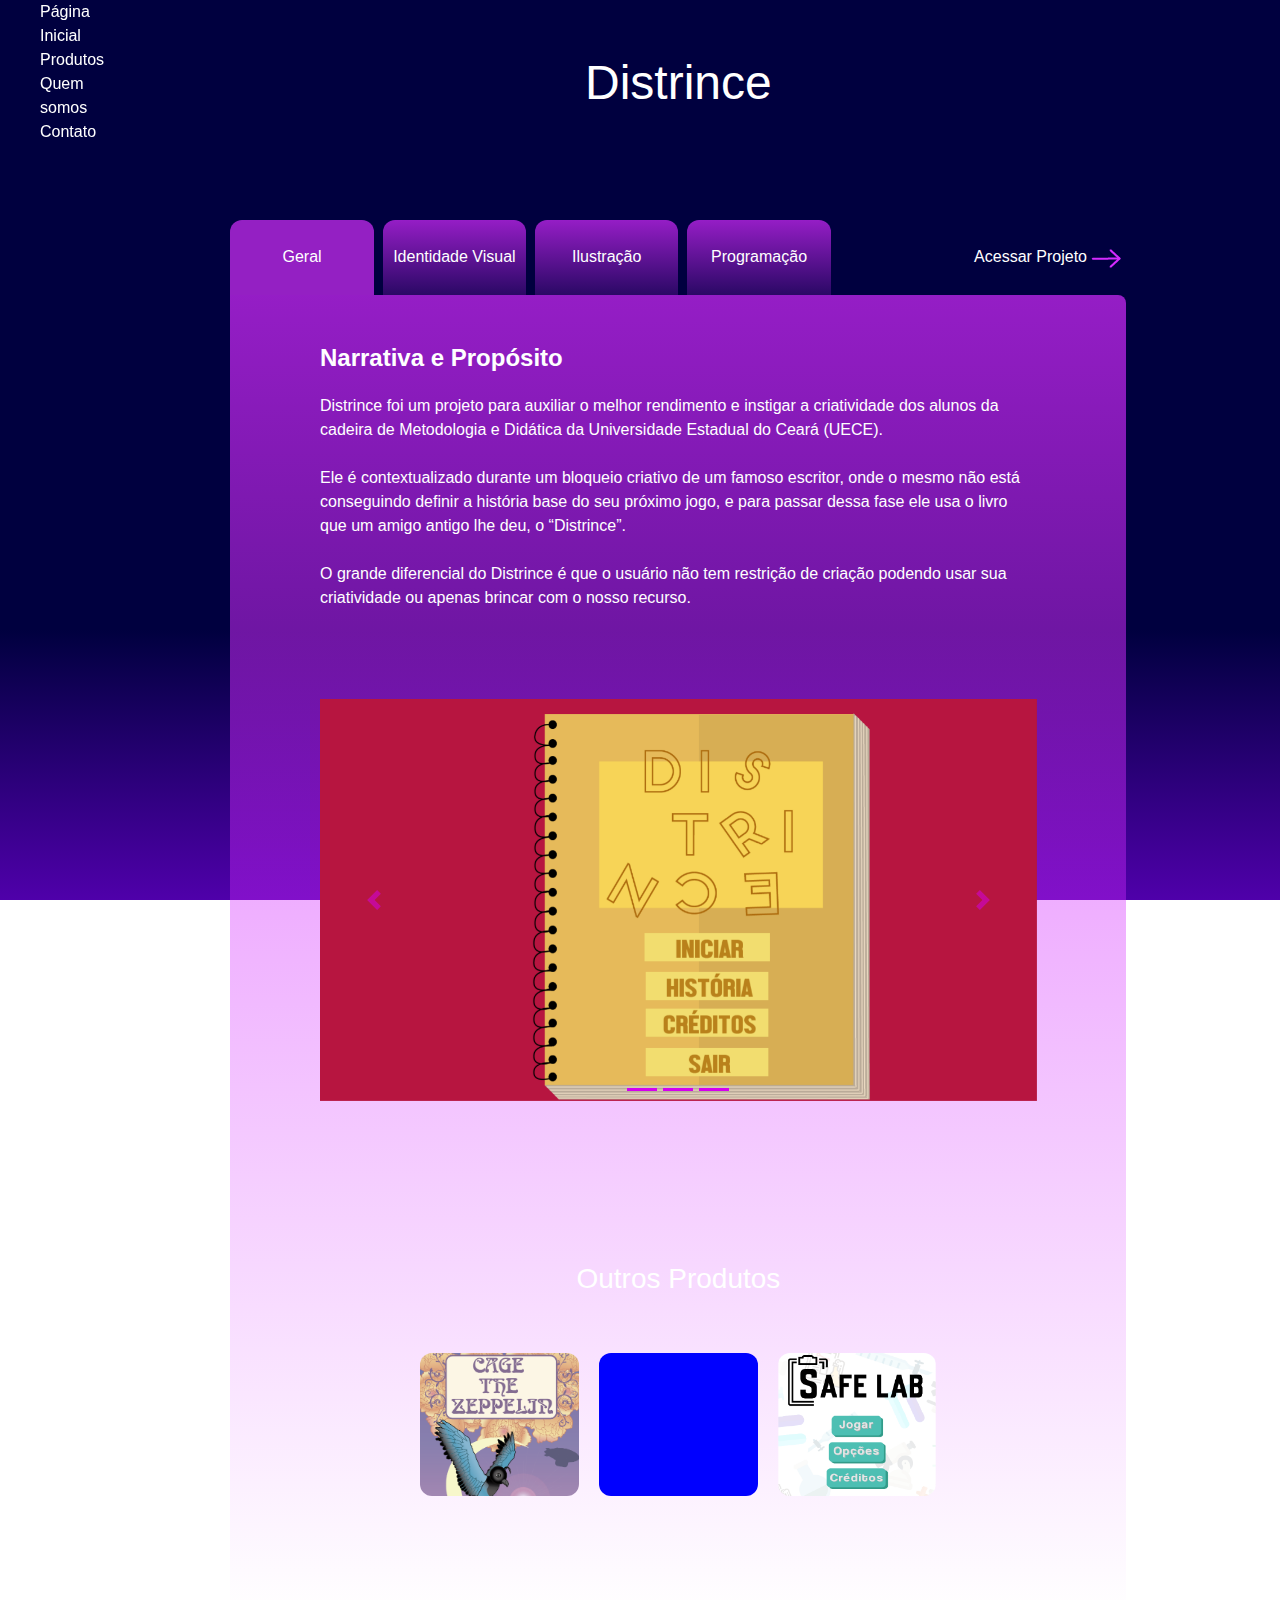
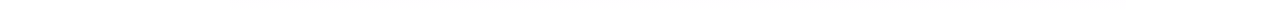
==== produtos/cagethezeppelin.html @ 0b52a955 "Atualizando Produtos" ====
<!DOCTYPE html>
<html>
<head>
	<meta name="viewport" content="width=device-width,initial-scale=1,maximum-scale=1,user-scalable=no">
	<meta http-equiv="X-UA-Compatible" content="IE=edge,chrome=1">
	<meta name="HandheldFriendly" content="true">
	<title>Bonsai Plus</title>

	<!-- CSS -->
	<link rel="stylesheet" type="text/css" href="../css/bootstrap.min.css">
	<link rel="stylesheet" type="text/css" href="../css/main.css">
	<link rel="stylesheet" type="text/css" href="../css/item.css">

	<script src="../js/jquery-3.4.1.min.js"></script>
	<script src="../js/bootstrap.min.js"></script>
</head>
<body>
	<main>

		<div class="menu">

			<a href="../index.html#inicio">Página Inicial</a>
			<a href="../index.html#produtos">Produtos</a>
			<a href="../index.html#sobre">Quem somos</a>
			<a href="../index.html#contato">Contato</a>

		</div>

		<!-- <span class="text-fixed">Bonsai+</span> -->

		<!-- SESSÃO TEXTOS -->
		<section id="text-section">

			
			<div class="item-titulo">
				<h1>Distrince</h1>
			</div>

			<div class="info">
				<div class="info-menu">
					<ul class="item-menu">
						<li class="option"><span>Geral</span></li>
						<li class="option"><span>Identidade Visual</span></li>
						<li class="option"><span>Ilustração</span></li>
						<li class="option"><span>Programação</span></li>
						<a href="#">Acessar Projeto <span class="icon-seta"><img src="../img/seta.png"></span></a>
					</ul>					
				</div>

				<div class="info-conteudo">
					<div class="conteudo-header">Narrativa e Propósito</div>
					<div class="conteudo-body">Distrince foi um projeto para auxiliar o melhor rendimento e instigar a criatividade dos alunos da cadeira de Metodologia e Didática da Universidade Estadual do Ceará (UECE).<br><br>

						Ele é contextualizado durante um bloqueio criativo de um famoso escritor, onde o mesmo não está conseguindo definir a história base do seu próximo jogo, e para passar dessa fase ele usa o livro que um amigo antigo lhe deu, o “Distrince”.<br><br>

						O grande diferencial do Distrince é que o usuário não tem restrição de criação podendo usar sua criatividade ou apenas brincar com o nosso recurso.
					</div>



					<div id="carouselImagens" class="carousel slide" data-ride="carousel">
						<ol class="carousel-indicators">
							<li data-target="#carouselImagens" data-slide-to="0" class="active"></li>
							<li data-target="#carouselImagens" data-slide-to="1"></li>
							<li data-target="#carouselImagens" data-slide-to="2"></li>
						</ol>
						<div class="carousel-inner">
							<div class="carousel-item active">
								<img class="d-block w-100" src="../img/distrince/geral-1.png" alt="Primeiro Slide">
							</div>
							<div class="carousel-item">
								<img class="d-block w-100" src="../img/distrince/geral-2.png" alt="Segundo Slide">
							</div>
							<div class="carousel-item">
								<img class="d-block w-100" src="../img/distrince/geral-3.png" alt="Terceiro Slide">
							</div>
						</div>
						<a class="carousel-control-prev" href="#carouselImagens" role="button" data-slide="prev">
							<span class="carousel-control-prev-icon" aria-hidden="true"></span>
							<span class="sr-only">Anterior</span>
						</a>
						<a class="carousel-control-next" href="#carouselImagens" role="button" data-slide="next">
							<span class="carousel-control-next-icon" aria-hidden="true"></span>
							<span class="sr-only">Próximo</span>
						</a>
					</div>
					<div id="outros">
						<div class="outros-header">
							<h3>Outros Produtos</h3>
						</div>

						<div class="outros-content">
							<a href="../produtos/cagethezeppelin.html" id="ctz">
								<div class="produto-box">
									<div class="produto-info">
										<h3>Cage The Zeppelin</h3>
										<p>#jogo</p>
									</div>
								</div>
							</a>
							<a href="../produtos/proteasy.html" id="prot">
								<div class="produto-box">
									<div class="produto-info">
										<h3>Proteasy</h3>
										<p>#odonto</p>
									</div>
								</div>
							</a>
							<a href="../produtos/safelab.html" id="safe">
								<div class="produto-box">
									<div class="produto-info">
										<h3>SafeLab</h3>
										<p>#jogo #educação</p>
									</div>
								</div>
							</a>							
						</div>
						
					</div>
				</div>

				<div class="info-conteudo">
					<div class="conteudo-header">Paleta de Cor e Affordance</div>
					<div class="conteudo-body">A paleta de cores do nosso recurso trás tons terrosos, como o amarelo e o marrom, junto com o branco para dar a ideia de livro ou caderno, algo mais analógico, em contra ponto com o uso da cor no background, o qual é um vermelho forte para trazer a atenção do usuário ao nosso jogo.<br><br>

						A disposição de elementos se dá com o que é mais utilizado no meio, e outros não tão utilizados, mas necessários, nos cantos da tela, como é o botão de ajuda e o de configuração.<br><br>

						O jogo brinca com os affordance de usar lápis, escrever no caderno, olhar o conteúdo no caderno, para combinar com o estilo da narrativa e também o estilo do propósito do jogo.
					</div>

					<div id="carouselImagens2" class="carousel slide" data-ride="carousel">
						<ol class="carousel-indicators">
							<li data-target="#carouselImagens2" data-slide-to="0" class="active"></li>
							<li data-target="#carouselImagens2" data-slide-to="1"></li>
						</ol>
						<div class="carousel-inner">
							<div class="carousel-item active">
								<img class="d-block w-100" src="../img/distrince/idv-1.png" alt="Primeiro Slide">
							</div>
							<div class="carousel-item">
								<img class="d-block w-100" src="../img/distrince/idv-2.png" alt="Segundo Slide">
							</div>
						</div>
						<a class="carousel-control-prev" href="#carouselImagens2" role="button" data-slide="prev">
							<span class="carousel-control-prev-icon" aria-hidden="true"></span>
							<span class="sr-only">Anterior</span>
						</a>
						<a class="carousel-control-next" href="#carouselImagens2" role="button" data-slide="next">
							<span class="carousel-control-next-icon" aria-hidden="true"></span>
							<span class="sr-only">Próximo</span>
						</a>
					</div>
					<div id="outros">
						<div class="outros-header">
							<h3>Outros Produtos</h3>
						</div>

						<div class="outros-content">
							<a href="../produtos/cagethezeppelin.html" id="ctz">
								<div class="produto-box">
									<div class="produto-info">
										<h3>Cage The Zeppelin</h3>
										<p>#jogo</p>
									</div>
								</div>
							</a>
							<a href="../produtos/proteasy.html" id="prot">
								<div class="produto-box">
									<div class="produto-info">
										<h3>Proteasy</h3>
										<p>#odonto</p>
									</div>
								</div>
							</a>
							<a href="../produtos/safelab.html" id="safe">
								<div class="produto-box">
									<div class="produto-info">
										<h3>SafeLab</h3>
										<p>#jogo #educação</p>
									</div>
								</div>
							</a>							
						</div>
						
					</div>
				</div>

				<div class="info-conteudo">
					<div class="conteudo-header">Caderno como um "Personagem"</div>
					<div class="conteudo-body">Depois de muito pensar, decidimos que o grande personagem deste recurso seria a própia ilustração do caderno do distrince e nele seria feito a maior parte do jogo. Essa decisão foi feita pensando em trazer o máximo de imersão ao usuário a temática que nos propômos.<br><br>

						Além do caderno, existe os lápis de cor que mudam a cor do texto do caderno, fazendo a alusão a escrita em papel.
					</div>

					<div id="carouselImagens3" class="carousel slide" data-ride="carousel">
						<ol class="carousel-indicators">
							<li data-target="#carouselImagens3" data-slide-to="0" class="active"></li>
						</ol>
						<div class="carousel-inner">
							<div class="carousel-item active">
								<img class="d-block w-100" src="../img/distrince/ilust-1.png" alt="Primeiro Slide">
							</div>
						</div>
						<a class="carousel-control-prev" href="#carouselImagens3" role="button" data-slide="prev">
							<span class="carousel-control-prev-icon" aria-hidden="true"></span>
							<span class="sr-only">Anterior</span>
						</a>
						<a class="carousel-control-next" href="#carouselImagens3" role="button" data-slide="next">
							<span class="carousel-control-next-icon" aria-hidden="true"></span>
							<span class="sr-only">Próximo</span>
						</a>
					</div>
					<div id="outros">
						<div class="outros-header">
							<h3>Outros Produtos</h3>
						</div>

						<div class="outros-content">
							<a href="../produtos/cagethezeppelin.html" id="ctz">
								<div class="produto-box">
									<div class="produto-info">
										<h3>Cage The Zeppelin</h3>
										<p>#jogo</p>
									</div>
								</div>
							</a>
							<a href="../produtos/proteasy.html" id="prot">
								<div class="produto-box">
									<div class="produto-info">
										<h3>Proteasy</h3>
										<p>#odonto</p>
									</div>
								</div>
							</a>
							<a href="../produtos/safelab.html" id="safe">
								<div class="produto-box">
									<div class="produto-info">
										<h3>SafeLab</h3>
										<p>#jogo #educação</p>
									</div>
								</div>
							</a>							
						</div>
						
					</div>
				</div>

				<div class="info-conteudo">
					<div class="conteudo-header">Tecnologia Implementada</div>
					<div class="conteudo-body">Usamos a tecnologia do Godot para implementar tanto a parte do Front End como a do Back End, usando junto com HTML5 para postar na web. A lógica se baseia em pegar o input do usuário e salvar partes das letras deste input e retomar como resultado para o usuário selecionar as novas palavras produzidas com o intúito de formar uma frase.<br><br>

						Como prezamos a criatividade e a liberdade neste produto, algumas palavras pode ou não fazer sentido, indo da parte do usuário decidir isso.<br><br>

						Ao final do jogo, o recurso pode salvar uma screenshot da frase final para o usuário guarda o que ela produziu.
					</div>

					<div id="carouselImagens4" class="carousel slide" data-ride="carousel">
						<ol class="carousel-indicators">
							<li data-target="#carouselImagens4" data-slide-to="0" class="active"></li>
							<li data-target="#carouselImagens4" data-slide-to="1"></li>
							<li data-target="#carouselImagens4" data-slide-to="2"></li>
							<li data-target="#carouselImagens4" data-slide-to="3"></li>
						</ol>
						<div class="carousel-inner">
							<div class="carousel-item active">
								<img class="d-block w-100" src="../img/distrince/tec-1.png" alt="Primeiro Slide">
							</div>
							<div class="carousel-item">
								<img class="d-block w-100" src="../img/distrince/tec-2.png" alt="Segundo Slide">
							</div>
							<div class="carousel-item">
								<img class="d-block w-100" src="../img/distrince/tec-3.png" alt="Terceiro Slide">
							</div>
							<div class="carousel-item">
								<img class="d-block w-100" src="../img/distrince/tec-4.png" alt="Terceiro Slide">
							</div>
						</div>
						<a class="carousel-control-prev" href="#carouselImagens4" role="button" data-slide="prev">
							<span class="carousel-control-prev-icon" aria-hidden="true"></span>
							<span class="sr-only">Anterior</span>
						</a>
						<a class="carousel-control-next" href="#carouselImagens4" role="button" data-slide="next">
							<span class="carousel-control-next-icon" aria-hidden="true"></span>
							<span class="sr-only">Próximo</span>
						</a>
					</div>
					<div id="outros">
						<div class="outros-header">
							<h3>Outros Produtos</h3>
						</div>

						<div class="outros-content">
							<a href="../produtos/cagethezeppelin.html" id="ctz">
								<div class="produto-box">
									<div class="produto-info">
										<h3>Cage The Zeppelin</h3>
										<p>#jogo</p>
									</div>
								</div>
							</a>
							<a href="../produtos/proteasy.html" id="prot">
								<div class="produto-box">
									<div class="produto-info">
										<h3>Proteasy</h3>
										<p>#odonto</p>
									</div>
								</div>
							</a>
							<a href="../produtos/safelab.html" id="safe">
								<div class="produto-box">
									<div class="produto-info">
										<h3>SafeLab</h3>
										<p>#jogo #educação</p>
									</div>
								</div>
							</a>							
						</div>
						
					</div>
				</div>

				

			</section>

		</main>

		<!-- JAVASCRIPT -->
		<script src="../js/main.js"></script>
		<script src="../js/item.js"></script>

	</body>
	</html>
---- css/main.css ----
html,body{
  margin:0;
  height:100%;
}

body{
  background-image: linear-gradient(#00003F 70%, #4F00AA);
  background-attachment: fixed;
  font-family: 'Roboto', sans-serif;
}

section {
  position: relative;
  top: 0;
  left: 0;
  width: auto;
  height: 100vh;
}

.menu {
  position: fixed; 
  height: 100%; 
  width: 10%; 
  z-index: 1;
  top: 0; 
  left: 0;
  padding-bottom: 10px; 
}

.menu a {
	padding-left:40px; 
  color: #ffffff;
  font-size: 1rem;
  text-decoration: none;
  display: block;
}

.i{
	width: 500px;
	height: 800px; 
	margin-top: 50px;
	margin-bottom: 50px; 
}
---- css/item.css ----
section {
	position: relative;
	color: white;
	top: 0;
	left: 0;
}

section * {
	margin: 0;
}

/*.text-fixed {
	position: fixed;
	right: 10px;
	top: 10px;
	font-size: 1.3rem;
	color: rgba(255, 255, 255, 0.7);
}*/

.item-titulo {
	position: relative;
	top: 6%;
	left: 18%;
	width: 70%;
	text-align: center;
}

.item-titulo h1 {
	font-size: 3rem;
	margin: 0;
}

.item-imagemInicial {
	position: relative;
	top: 8%;
	left: 50%;
	transform: translate(-46%, 0%);
	width: 70%;
}

.item-imagemInicial img {
	border-radius: 12px;
	width: 100%;
}


.info {
	position: relative;
	top: 18%;
	left: 18%;
	width: 70%;
	height: 70%;
}

.info-menu {
	position: absolute;
	width: 100%;
	height: 12%;
}

.item-menu {
	display: flex;
	width: 100%;
	height: 100%;
	flex-direction: row;
	justify-content: left;
	list-style-type: none;
	padding: 0;
}

.item-menu a {
	position: absolute;
	top: 50%;
	right: -3%;
	transform: translate(0, -50%);
	width: 20%;
	font-size: 1rem;
	transition: 0.5s;
	color: white;
}

@keyframes animSeta {
  0%   {right: -3%; top:50%;}
  100% {right: -5%; top:50%;}
}

.item-menu a:hover {
	text-decoration: none;
	color: white;
	animation: animSeta ease-in 0.4s infinite alternate;
}

.item-menu .option {
	position: relative;
	margin-right: 1%;
	width: 16%;
	height: 100%;	
	cursor: pointer;
	font-size: 1rem;
	transition: 0.5s;
	background-image: linear-gradient(rgba(212, 42, 255,0.7), rgba(212, 42, 255,0.2));
	border-top-left-radius: 12px;
	border-top-right-radius: 12px;

}

.item-menu .option span {
	position: absolute;
	top: 50%;
	left: 50%;
	transform: translate(-50%, -50%);
	margin:  0;
	white-space: nowrap;
}


.item-menu .option:hover {
}

.ativo {
	background-image: linear-gradient(#9420c3, #9420c3) !important;
}

.info-conteudo {
	display: none;
	position: absolute;
	top: 12%;
	left: 0%;
	width: 100%;
	height: auto;
	text-align: left;
	background-image: linear-gradient(rgba(212, 42, 255,0.7), rgba(212, 42, 255,0));
	border-radius: 8px;
	border-top-left-radius: 0;
	padding-bottom: 10%;
	margin-bottom: 10%;
}

.conteudo-header {
	margin: auto;
	margin-top: 5%;
	margin-bottom: 2%;
	font-size: 1.5rem;
	font-weight: bold;
	width: 80%;
}

.conteudo-body {
	position: relative;
	margin: auto;
	width: 80%;
}

.carousel {
	position: relative;
	margin: auto;
	margin-top: 10%;
	width: 80%;
}

.carousel-indicators li{
	background-color: #D400EE !important;
}

.carousel-item img {
	width: 10%;
}

.carousel-control-prev-icon {
	background-image: url("data:image/svg+xml;charset=utf8,%3Csvg xmlns='http://www.w3.org/2000/svg' fill='%23D400EE' viewBox='0 0 8 8'%3E%3Cpath d='M5.25 0l-4 4 4 4 1.5-1.5-2.5-2.5 2.5-2.5-1.5-1.5z'/%3E%3C/svg%3E") !important;
}

.carousel-control-next-icon {
	background-image: url("data:image/svg+xml;charset=utf8,%3Csvg xmlns='http://www.w3.org/2000/svg' fill='%23D400EE' viewBox='0 0 8 8'%3E%3Cpath d='M2.75 0l-1.5 1.5 2.5 2.5-2.5 2.5 1.5 1.5 4-4-4-4z'/%3E%3C/svg%3E") !important;
}


#outros {
	margin: auto;
	margin-top: 18%;
	width: 80%;
}

.outros-header {
	text-align: center;
}

.outros-content {
	position: relative;
	display: flex;
	flex-direction: row;
	padding: 4%;
	width: 80%;
	height: 200px;
	margin: auto;
	margin-top: 4%;
}

.outros-content a {
	width: 100%;
	height: 100%;
	margin-left: 4%;
	border-radius: 12px;
	background-repeat: no-repeat;
	background-size: cover;
	background-position: center;
}

.outros-content a:first-child {
	margin-left: 0;
}

#ctz {
	background-image: url("../img/thumbs/ctz.png");
}

#dis {
	background-image: url("../img/thumbs/distrince.png");
}

#prot {
	background-color: blue;
}

#safe {
	background-image: url("../img/thumbs/safelab.png");
}

.produto-box {
	position: relative;
	width: 100%;
	height: 100%;
	background-image: linear-gradient(rgba(212, 42, 255, 0.4), rgba(212, 42, 255, 0.8));
	border-radius: 12px;
	opacity: 0;
	transition: 0.5s;
}

.produto-box:hover {
	opacity: 1;
}

.produto-info {
	position: absolute;
	bottom: 0;
	left: 0;
	padding: 12px;
	color: white;
}

.produto-info h3 {
	font-size: 1.3rem;
	margin: 0;
}

.produto-info p {
	margin: 0;
}
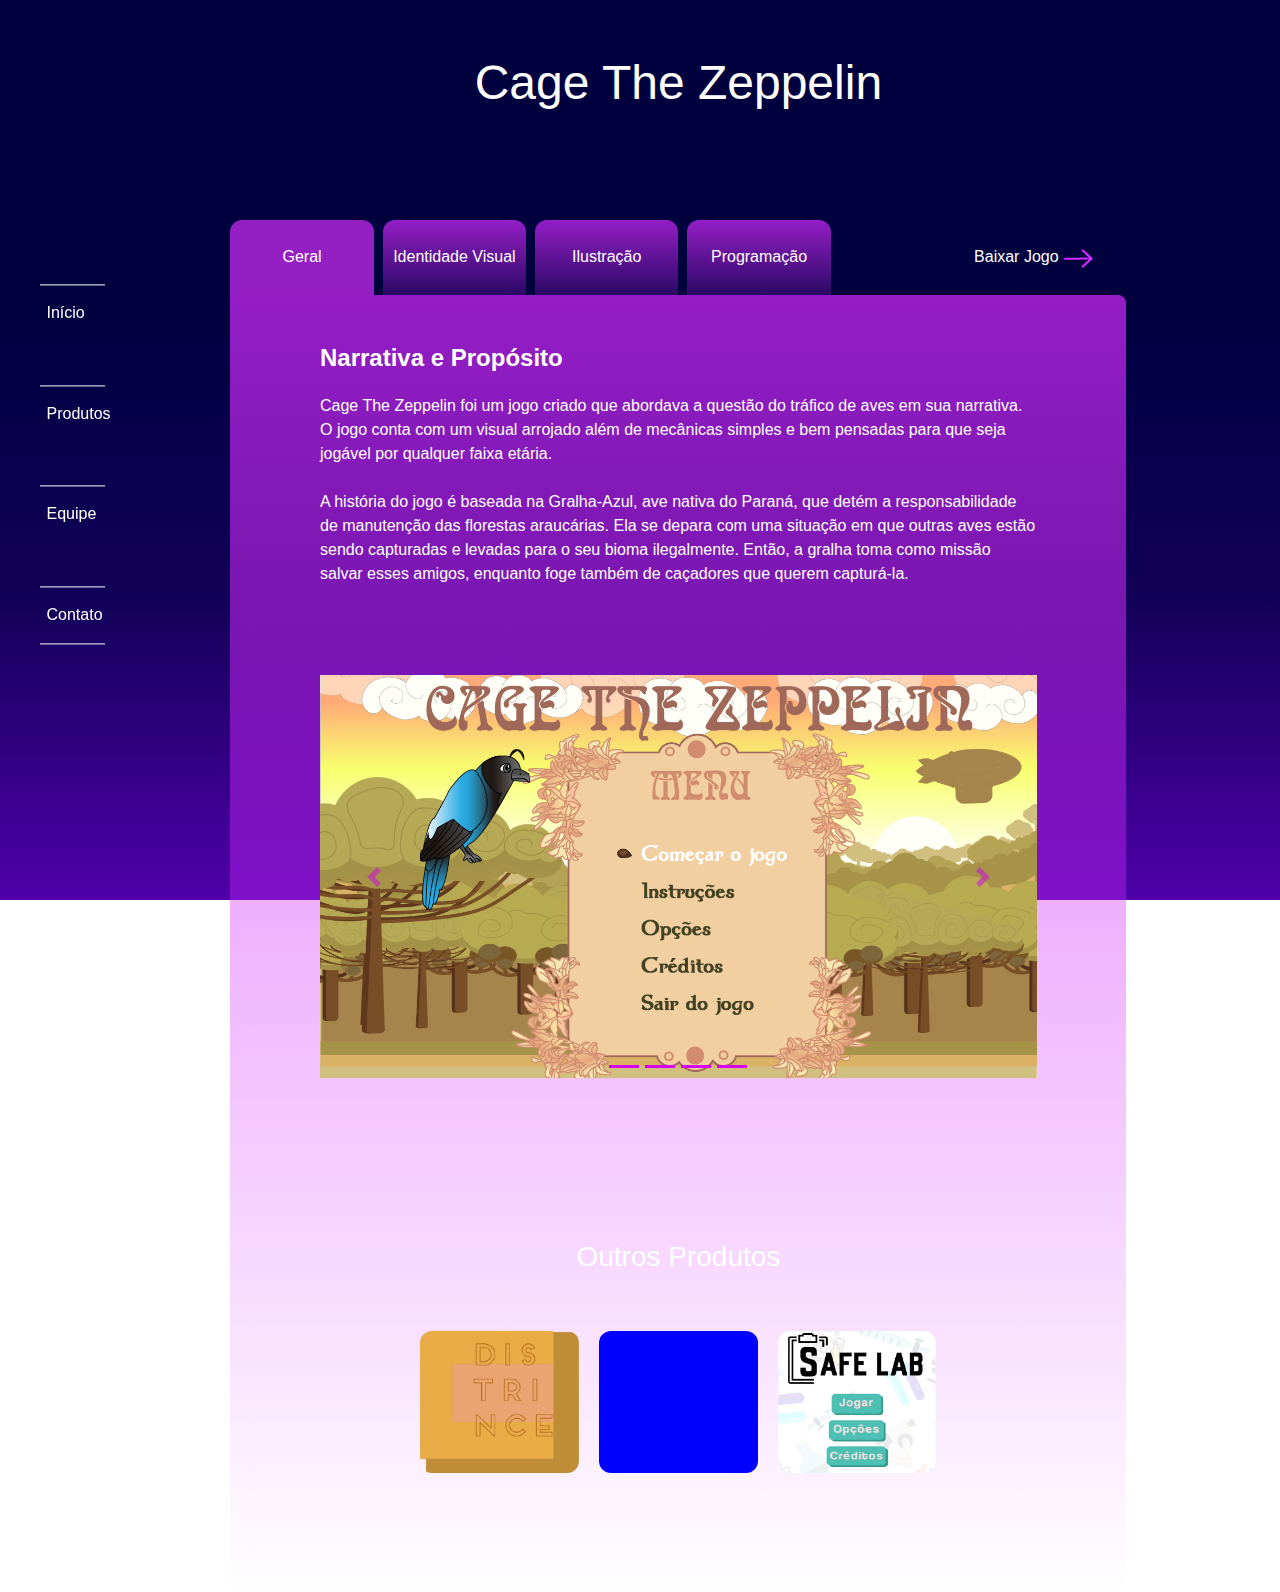
==== commit 7b47fc63: "Update CTZ" ====
--- a/produtos/cagethezeppelin.html
+++ b/produtos/cagethezeppelin.html
@@ -19,10 +19,10 @@
 
 		<div class="menu">
 
-			<a href="../index.html#inicio">Página Inicial</a>
-			<a href="../index.html#produtos">Produtos</a>
-			<a href="../index.html#sobre">Quem somos</a>
-			<a href="../index.html#contato">Contato</a>
+			<a href="../index.html#inicio" class="menu-item" onclick="mover(1)">Início</a>
+			<a href="../index.html#produtos" class="menu-item" onclick="mover(2)">Produtos</a>
+			<a href="../index.html#sobre" class="menu-item" onclick="mover(3)">Equipe</a>
+			<a href="../index.html#contato" id="menu-ultimo-item" class="menu-item" onclick="mover(4)">Contato</a>
 
 		</div>
 
@@ -30,10 +30,9 @@
 
 		<!-- SESSÃO TEXTOS -->
 		<section id="text-section">
-
 			
 			<div class="item-titulo">
-				<h1>Distrince</h1>
+				<h1>Cage The Zeppelin</h1>
 			</div>
 
 			<div class="info">
@@ -43,36 +42,36 @@
 						<li class="option"><span>Identidade Visual</span></li>
 						<li class="option"><span>Ilustração</span></li>
 						<li class="option"><span>Programação</span></li>
-						<a href="#">Acessar Projeto <span class="icon-seta"><img src="../img/seta.png"></span></a>
+						<a href="https://drive.google.com/open?id=15Iqx_Opvs3LrUQxEAgauznD-yctuBf59" target="_blank">Baixar Jogo <span class="icon-seta"><img src="../img/seta.png"></span></a>
 					</ul>					
 				</div>
 
 				<div class="info-conteudo">
 					<div class="conteudo-header">Narrativa e Propósito</div>
-					<div class="conteudo-body">Distrince foi um projeto para auxiliar o melhor rendimento e instigar a criatividade dos alunos da cadeira de Metodologia e Didática da Universidade Estadual do Ceará (UECE).<br><br>
-
-						Ele é contextualizado durante um bloqueio criativo de um famoso escritor, onde o mesmo não está conseguindo definir a história base do seu próximo jogo, e para passar dessa fase ele usa o livro que um amigo antigo lhe deu, o “Distrince”.<br><br>
-
-						O grande diferencial do Distrince é que o usuário não tem restrição de criação podendo usar sua criatividade ou apenas brincar com o nosso recurso.
-					</div>
-
-
+					<div class="conteudo-body">Cage The Zeppelin foi um jogo criado que abordava a questão do tráfico de aves em sua narrativa. O jogo conta com um visual arrojado além de mecânicas simples e bem pensadas para que seja jogável por qualquer faixa etária.<br><br>
+
+						A  história do jogo é baseada na Gralha-Azul, ave nativa do Paraná, que detém a responsabilidade de manutenção das florestas araucárias. Ela se depara com uma situação em que outras aves estão sendo capturadas e levadas para o seu bioma ilegalmente. Então, a gralha toma como missão salvar esses amigos, enquanto foge também de caçadores que querem capturá-la.
+					</div>
 
 					<div id="carouselImagens" class="carousel slide" data-ride="carousel">
 						<ol class="carousel-indicators">
 							<li data-target="#carouselImagens" data-slide-to="0" class="active"></li>
 							<li data-target="#carouselImagens" data-slide-to="1"></li>
 							<li data-target="#carouselImagens" data-slide-to="2"></li>
+							<li data-target="#carouselImagens" data-slide-to="4"></li>
 						</ol>
 						<div class="carousel-inner">
 							<div class="carousel-item active">
-								<img class="d-block w-100" src="../img/distrince/geral-1.png" alt="Primeiro Slide">
-							</div>
-							<div class="carousel-item">
-								<img class="d-block w-100" src="../img/distrince/geral-2.png" alt="Segundo Slide">
-							</div>
-							<div class="carousel-item">
-								<img class="d-block w-100" src="../img/distrince/geral-3.png" alt="Terceiro Slide">
+								<img class="d-block w-100" src="../img/ctz/geral-1.png" alt="Primeiro Slide">
+							</div>
+							<div class="carousel-item">
+								<img class="d-block w-100" src="../img/ctz/geral-2.png" alt="Segundo Slide">
+							</div>
+							<div class="carousel-item">
+								<img class="d-block w-100" src="../img/ctz/geral-3.png" alt="Terceiro Slide">
+							</div>
+							<div class="carousel-item">
+								<img class="d-block w-100" src="../img/ctz/geral-4.png" alt="Quarto Slide">
 							</div>
 						</div>
 						<a class="carousel-control-prev" href="#carouselImagens" role="button" data-slide="prev">
@@ -84,17 +83,18 @@
 							<span class="sr-only">Próximo</span>
 						</a>
 					</div>
+
 					<div id="outros">
 						<div class="outros-header">
 							<h3>Outros Produtos</h3>
 						</div>
 
 						<div class="outros-content">
-							<a href="../produtos/cagethezeppelin.html" id="ctz">
-								<div class="produto-box">
-									<div class="produto-info">
-										<h3>Cage The Zeppelin</h3>
-										<p>#jogo</p>
+							<a href="../produtos/distrince.html" id="dis">
+								<div class="produto-box">
+									<div class="produto-info">
+										<h3>Distrince</h3>
+										<p>#educação</p>
 									</div>
 								</div>
 							</a>
@@ -115,30 +115,34 @@
 								</div>
 							</a>							
 						</div>
-						
-					</div>
+					</div>
+
 				</div>
 
 				<div class="info-conteudo">
-					<div class="conteudo-header">Paleta de Cor e Affordance</div>
-					<div class="conteudo-body">A paleta de cores do nosso recurso trás tons terrosos, como o amarelo e o marrom, junto com o branco para dar a ideia de livro ou caderno, algo mais analógico, em contra ponto com o uso da cor no background, o qual é um vermelho forte para trazer a atenção do usuário ao nosso jogo.<br><br>
-
-						A disposição de elementos se dá com o que é mais utilizado no meio, e outros não tão utilizados, mas necessários, nos cantos da tela, como é o botão de ajuda e o de configuração.<br><br>
-
-						O jogo brinca com os affordance de usar lápis, escrever no caderno, olhar o conteúdo no caderno, para combinar com o estilo da narrativa e também o estilo do propósito do jogo.
+					<div class="conteudo-header">Paleta de Cor e Estilo Visual</div>
+					<div class="conteudo-body">A paleta de cores trás tons pastéis de cores quentes para os dois primeiros cenários, e cores mais frias para o ultimo cenário. A idéia de usar tons pastéis está diretamente ligada ao estilo de arte escolhido, sendo esse a Art Nouveau.<br><br>
+
+						Optamos por escolher a Art Nouveau para remeter ainda mais ao ambiente da natureza. Elementos com formas arredondas e orgânicas, bem como ornamentos celtas são facilmente identificados no visual do jogo.<br><br>
+
+						Os personagens, diferentemente dos elementos do cenário, possuem contorno para passar ao jogador a idéia de que são interativos e possuem tons mais saturados para facilitar sua identificação.
 					</div>
 
 					<div id="carouselImagens2" class="carousel slide" data-ride="carousel">
 						<ol class="carousel-indicators">
 							<li data-target="#carouselImagens2" data-slide-to="0" class="active"></li>
 							<li data-target="#carouselImagens2" data-slide-to="1"></li>
+							<li data-target="#carouselImagens2" data-slide-to="2"></li>
 						</ol>
 						<div class="carousel-inner">
 							<div class="carousel-item active">
-								<img class="d-block w-100" src="../img/distrince/idv-1.png" alt="Primeiro Slide">
-							</div>
-							<div class="carousel-item">
-								<img class="d-block w-100" src="../img/distrince/idv-2.png" alt="Segundo Slide">
+								<img class="d-block w-100" src="../img/ctz/idv-1.png" alt="Primeiro Slide">
+							</div>
+							<div class="carousel-item">
+								<img class="d-block w-100" src="../img/ctz/idv-2.png" alt="Segundo Slide">
+							</div>
+							<div class="carousel-item">
+								<img class="d-block w-100" src="../img/ctz/idv-3.png" alt="Terceiro Slide">
 							</div>
 						</div>
 						<a class="carousel-control-prev" href="#carouselImagens2" role="button" data-slide="prev">
@@ -150,17 +154,18 @@
 							<span class="sr-only">Próximo</span>
 						</a>
 					</div>
+
 					<div id="outros">
 						<div class="outros-header">
 							<h3>Outros Produtos</h3>
 						</div>
 
 						<div class="outros-content">
-							<a href="../produtos/cagethezeppelin.html" id="ctz">
-								<div class="produto-box">
-									<div class="produto-info">
-										<h3>Cage The Zeppelin</h3>
-										<p>#jogo</p>
+							<a href="../produtos/distrince.html" id="dis">
+								<div class="produto-box">
+									<div class="produto-info">
+										<h3>Distrince</h3>
+										<p>#educação</p>
 									</div>
 								</div>
 							</a>
@@ -181,24 +186,28 @@
 								</div>
 							</a>							
 						</div>
-						
-					</div>
+					</div>
+
 				</div>
 
 				<div class="info-conteudo">
-					<div class="conteudo-header">Caderno como um "Personagem"</div>
-					<div class="conteudo-body">Depois de muito pensar, decidimos que o grande personagem deste recurso seria a própia ilustração do caderno do distrince e nele seria feito a maior parte do jogo. Essa decisão foi feita pensando em trazer o máximo de imersão ao usuário a temática que nos propômos.<br><br>
-
-						Além do caderno, existe os lápis de cor que mudam a cor do texto do caderno, fazendo a alusão a escrita em papel.
+					<div class="conteudo-header">A Gralha e o Zepelim</div>
+					<div class="conteudo-body"> A escolha da Gralha-Azul deu-se por conta de seu valor cultural, assim como também o fato de seu folclore encaixar muito bem no contexto que escolhemos. Ela possui um visual bem arredondado, com um tom azulado bem forte para passar a sensação de conforto e amigável ao jogador.<br><br>
+
+						Já o Zeppelim foi escolhido como vilão para tornar a temática do jogo totalmente aérea. Seu visual conta com formas mais agressivas e bordas mais pontiagudas para dar a sensasação de perigo ao jogador. Suas cores foram pensadas para trazer contraste às cores da personagem principal, criando dois opostos.
 					</div>
 
 					<div id="carouselImagens3" class="carousel slide" data-ride="carousel">
 						<ol class="carousel-indicators">
 							<li data-target="#carouselImagens3" data-slide-to="0" class="active"></li>
+							<li data-target="#carouselImagens3" data-slide-to="1"></li>
 						</ol>
 						<div class="carousel-inner">
 							<div class="carousel-item active">
-								<img class="d-block w-100" src="../img/distrince/ilust-1.png" alt="Primeiro Slide">
+								<img class="d-block w-100" src="../img/ctz/ilust-1.png" alt="Primeiro Slide">
+							</div>
+							<div class="carousel-item">
+								<img class="d-block w-100" src="../img/ctz/ilust-2.png" alt="Segundo Slide">
 							</div>
 						</div>
 						<a class="carousel-control-prev" href="#carouselImagens3" role="button" data-slide="prev">
@@ -210,17 +219,18 @@
 							<span class="sr-only">Próximo</span>
 						</a>
 					</div>
+
 					<div id="outros">
 						<div class="outros-header">
 							<h3>Outros Produtos</h3>
 						</div>
 
 						<div class="outros-content">
-							<a href="../produtos/cagethezeppelin.html" id="ctz">
-								<div class="produto-box">
-									<div class="produto-info">
-										<h3>Cage The Zeppelin</h3>
-										<p>#jogo</p>
+							<a href="../produtos/distrince.html" id="dis">
+								<div class="produto-box">
+									<div class="produto-info">
+										<h3>Distrince</h3>
+										<p>#educação</p>
 									</div>
 								</div>
 							</a>
@@ -241,8 +251,8 @@
 								</div>
 							</a>							
 						</div>
-						
-					</div>
+					</div>
+
 				</div>
 
 				<div class="info-conteudo">
@@ -263,16 +273,16 @@
 						</ol>
 						<div class="carousel-inner">
 							<div class="carousel-item active">
-								<img class="d-block w-100" src="../img/distrince/tec-1.png" alt="Primeiro Slide">
-							</div>
-							<div class="carousel-item">
-								<img class="d-block w-100" src="../img/distrince/tec-2.png" alt="Segundo Slide">
-							</div>
-							<div class="carousel-item">
-								<img class="d-block w-100" src="../img/distrince/tec-3.png" alt="Terceiro Slide">
-							</div>
-							<div class="carousel-item">
-								<img class="d-block w-100" src="../img/distrince/tec-4.png" alt="Terceiro Slide">
+								<img class="d-block w-100" src="../img/ctz/tec-1.png" alt="Primeiro Slide">
+							</div>
+							<div class="carousel-item">
+								<img class="d-block w-100" src="../img/ctz/tec-2.png" alt="Segundo Slide">
+							</div>
+							<div class="carousel-item">
+								<img class="d-block w-100" src="../img/ctz/tec-3.png" alt="Terceiro Slide">
+							</div>
+							<div class="carousel-item">
+								<img class="d-block w-100" src="../img/ctz/tec-4.png" alt="Quarto Slide">
 							</div>
 						</div>
 						<a class="carousel-control-prev" href="#carouselImagens4" role="button" data-slide="prev">
@@ -284,17 +294,18 @@
 							<span class="sr-only">Próximo</span>
 						</a>
 					</div>
+
 					<div id="outros">
 						<div class="outros-header">
 							<h3>Outros Produtos</h3>
 						</div>
 
 						<div class="outros-content">
-							<a href="../produtos/cagethezeppelin.html" id="ctz">
-								<div class="produto-box">
-									<div class="produto-info">
-										<h3>Cage The Zeppelin</h3>
-										<p>#jogo</p>
+							<a href="../produtos/distrince.html" id="dis">
+								<div class="produto-box">
+									<div class="produto-info">
+										<h3>Distrince</h3>
+										<p>#educação</p>
 									</div>
 								</div>
 							</a>
@@ -315,11 +326,9 @@
 								</div>
 							</a>							
 						</div>
-						
-					</div>
-				</div>
-
-				
+					</div>
+
+				</div>
 
 			</section>
 
--- a/css/main.css
+++ b/css/main.css
@@ -2,13 +2,14 @@
   margin:0;
   height:100%;
 }
+/*fonte do corpo é roboto, e o gradiente é esse aí do roxo pro roxo mais rosa*/
+body{
 
-body{
-  background-image: linear-gradient(#00003F 70%, #4F00AA);
+  font-family: 'Roboto', sans-serif;
+  background-image:linear-gradient(#00003F,#00003F,#120058,#4F00AA);
   background-attachment: fixed;
-  font-family: 'Roboto', sans-serif;
 }
-
+/*criando as sessoes do site*/
 section {
   position: relative;
   top: 0;
@@ -17,27 +18,75 @@
   height: 100vh;
 }
 
+/*titulo fixo*/
+.titulo{
+  position:fixed;
+  z-index: 1;
+  font-size:35px;
+  color:white; 
+  top:0;
+  width:100%;
+  height:20%;
+
+  /*background-image: linear-gradient(rgba(00,00,63,1),rgba(00,00,63,1),rgba(00,00,63,1),rgba(00,00,63,0));
+  */z-index: 2;
+
+}
+/*especificacoes de local e tamanho do menu, que é uma flex box*/
 .menu {
   position: fixed; 
-  height: 100%; 
-  width: 10%; 
+  transform: translate(0%,79%); 
+  display: flex;
+  flex-direction: column;
+  justify-content: space-between;
+  width: 8.2%;
+  height: 40%; 
   z-index: 1;
   top: 0; 
-  left: 0;
-  padding-bottom: 10px; 
+  left: 0; 
+  padding-left: 3.125%;
+  white-space: nowrap;
 }
 
+/*especificacao dos items do menu*/
 .menu a {
-	padding-left:40px; 
   color: #ffffff;
+  word-wrap: break-word;
   font-size: 1rem;
   text-decoration: none;
+  border-top: 1px solid white;
+  padding-left: 10%;
+  padding-top: 25%;
+  padding-bottom: 25%;
   display: block;
 }
+/*sí esse tem borda no fim, para ficar uniforme*/
+#menu-ultimo-item{
+  border-bottom: 1px solid white;
+}
+/*esse é o menu indicador rosinha:*/
+#menu-indicador{
+  
+  position: fixed;
+  height: 9%;
+  width:1%;
+  border-radius: 8px;
+  background-color: #D42AFF;
+  top:32.2%;
+  left:1.7%;
+  z-index: 5;
 
+  transition: .5s ease-in;
+}
 .i{
 	width: 500px;
 	height: 800px; 
 	margin-top: 50px;
 	margin-bottom: 50px; 
+}
+
+#titulo-nome{
+  position: absolute;
+  bottom:0;
+  left: 3.125%;
 }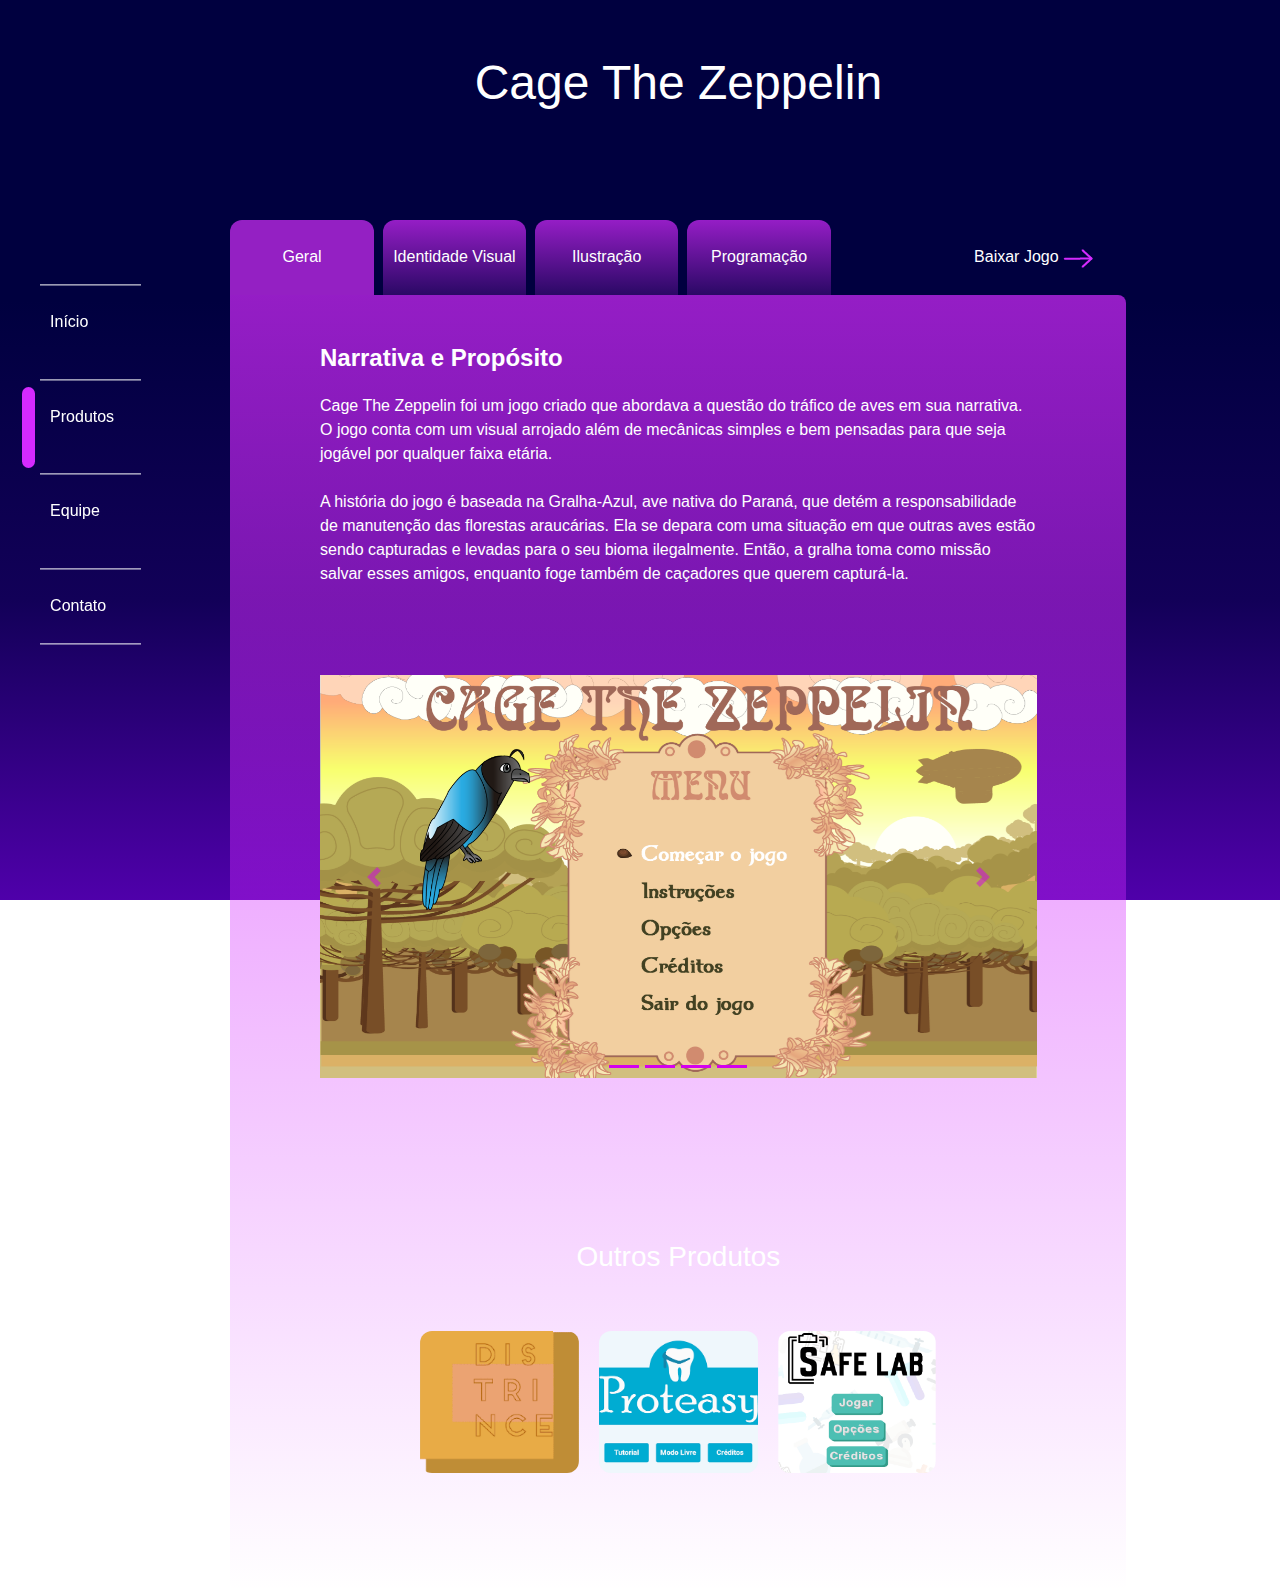
==== commit 45e4017e: "Updateee" ====
--- a/produtos/cagethezeppelin.html
+++ b/produtos/cagethezeppelin.html
@@ -17,18 +17,19 @@
 <body>
 	<main>
 
-		<div class="menu">
-
+		<!-- Indicador do menu lateral -->
+		<div id="menu-indicador" style="top: 43%;">
+		</div>
+
+		<!-- Menu Lateral -->
+		<div class="menu" style="width: 11%;">
 			<a href="../index.html#inicio" class="menu-item" onclick="mover(1)">Início</a>
 			<a href="../index.html#produtos" class="menu-item" onclick="mover(2)">Produtos</a>
 			<a href="../index.html#sobre" class="menu-item" onclick="mover(3)">Equipe</a>
 			<a href="../index.html#contato" id="menu-ultimo-item" class="menu-item" onclick="mover(4)">Contato</a>
-
 		</div>
 
-		<!-- <span class="text-fixed">Bonsai+</span> -->
-
-		<!-- SESSÃO TEXTOS -->
+		<!-- SESSÃO PRODUTO-ITEM -->
 		<section id="text-section">
 			
 			<div class="item-titulo">
@@ -42,7 +43,7 @@
 						<li class="option"><span>Identidade Visual</span></li>
 						<li class="option"><span>Ilustração</span></li>
 						<li class="option"><span>Programação</span></li>
-						<a href="https://drive.google.com/open?id=15Iqx_Opvs3LrUQxEAgauznD-yctuBf59" target="_blank">Baixar Jogo <span class="icon-seta"><img src="../img/seta.png"></span></a>
+						<a href="https://drive.google.com/open?id=15Iqx_Opvs3LrUQxEAgauznD-yctuBf59" target="_blank">Baixar Jogo <span class="icon-seta"><img src="../img/seta.png" alt="seta apontando para a direita"></span></a>
 					</ul>					
 				</div>
 
@@ -62,16 +63,16 @@
 						</ol>
 						<div class="carousel-inner">
 							<div class="carousel-item active">
-								<img class="d-block w-100" src="../img/ctz/geral-1.png" alt="Primeiro Slide">
-							</div>
-							<div class="carousel-item">
-								<img class="d-block w-100" src="../img/ctz/geral-2.png" alt="Segundo Slide">
-							</div>
-							<div class="carousel-item">
-								<img class="d-block w-100" src="../img/ctz/geral-3.png" alt="Terceiro Slide">
-							</div>
-							<div class="carousel-item">
-								<img class="d-block w-100" src="../img/ctz/geral-4.png" alt="Quarto Slide">
+								<img class="d-block w-100" src="../img/ctz/geral-1.png" alt="ilustração da tela inicial do jogo, pássaro azul sobre uma floresta, no centro da imagem botões de seleção do jogo">
+							</div>
+							<div class="carousel-item">
+								<img class="d-block w-100" src="../img/ctz/geral-2.png" alt="ilustração de pássaro azul voando entre núvens">
+							</div>
+							<div class="carousel-item">
+								<img class="d-block w-100" src="../img/ctz/geral-3.png" alt="ilustração, coruja junta à um texto de game over">
+							</div>
+							<div class="carousel-item">
+								<img class="d-block w-100" src="../img/ctz/geral-4.png" alt="ilustração de céu noturno com os créditos do jogo">
 							</div>
 						</div>
 						<a class="carousel-control-prev" href="#carouselImagens" role="button" data-slide="prev">
@@ -136,13 +137,13 @@
 						</ol>
 						<div class="carousel-inner">
 							<div class="carousel-item active">
-								<img class="d-block w-100" src="../img/ctz/idv-1.png" alt="Primeiro Slide">
-							</div>
-							<div class="carousel-item">
-								<img class="d-block w-100" src="../img/ctz/idv-2.png" alt="Segundo Slide">
-							</div>
-							<div class="carousel-item">
-								<img class="d-block w-100" src="../img/ctz/idv-3.png" alt="Terceiro Slide">
+								<img class="d-block w-100" src="../img/ctz/idv-1.png" alt="ilustração de pássaro azul voando sobre floresta, sobre as árvores outrtos pássaros cantam">
+							</div>
+							<div class="carousel-item">
+								<img class="d-block w-100" src="../img/ctz/idv-2.png" alt="ilustração de floresta noturna, pássaros sendo presos por homens">
+							</div>
+							<div class="carousel-item">
+								<img class="d-block w-100" src="../img/ctz/idv-3.png" alt="ilustração de pássaros sendo recolhidos por zepelin que voa sobre floresta">
 							</div>
 						</div>
 						<a class="carousel-control-prev" href="#carouselImagens2" role="button" data-slide="prev">
@@ -204,10 +205,10 @@
 						</ol>
 						<div class="carousel-inner">
 							<div class="carousel-item active">
-								<img class="d-block w-100" src="../img/ctz/ilust-1.png" alt="Primeiro Slide">
-							</div>
-							<div class="carousel-item">
-								<img class="d-block w-100" src="../img/ctz/ilust-2.png" alt="Segundo Slide">
+								<img class="d-block w-100" src="../img/ctz/ilust-1.png" alt="ilustração do bater de asas do pássaro azul, ao lado notas musicais sobre fundo branco">
+							</div>
+							<div class="carousel-item">
+								<img class="d-block w-100" src="../img/ctz/ilust-2.png" alt="ilustração de zepelin e dois homens sobre fundo branco">
 							</div>
 						</div>
 						<a class="carousel-control-prev" href="#carouselImagens3" role="button" data-slide="prev">
@@ -257,11 +258,10 @@
 
 				<div class="info-conteudo">
 					<div class="conteudo-header">Tecnologia Implementada</div>
-					<div class="conteudo-body">Usamos a tecnologia do Godot para implementar tanto a parte do Front End como a do Back End, usando junto com HTML5 para postar na web. A lógica se baseia em pegar o input do usuário e salvar partes das letras deste input e retomar como resultado para o usuário selecionar as novas palavras produzidas com o intúito de formar uma frase.<br><br>
-
-						Como prezamos a criatividade e a liberdade neste produto, algumas palavras pode ou não fazer sentido, indo da parte do usuário decidir isso.<br><br>
-
-						Ao final do jogo, o recurso pode salvar uma screenshot da frase final para o usuário guarda o que ela produziu.
+					<div class="conteudo-body">Esse jogo foi implementado com o Game Maker, e têm algumas mecânicas principais.O protagonista (que é a gralha azul) atira sementes limitadas, ao parar de atirar, ganha mais sementes para atirar, os inimigos se concentram em atiradores de balão e atiradores de arvores. Os atiradores de balão se movem verticalmente e atiram horizontalmente, já os atiradores de árvores saem escondidos das árvores e atiram na posição exata do pássaro.<br><br>
+						Ao receber três tiros, o inimigo morre, e tem chances de soltar penas. O usuário deve recolher essas penas. A cada 3 penas azuis — ou uma amarela — ele ganha um poder especial, que é ativado com a tecla D, e acaba com todos os inimigos no raio do ataque. 
+						O jogo possui um cheatcode na tecla R, que abre um portal para a última fase, na qual tem um zepelim gigante, que atira de formas muito variadas no personagem.
+						Ao receber 3 danos o personagem morre.
 					</div>
 
 					<div id="carouselImagens4" class="carousel slide" data-ride="carousel">
@@ -273,16 +273,16 @@
 						</ol>
 						<div class="carousel-inner">
 							<div class="carousel-item active">
-								<img class="d-block w-100" src="../img/ctz/tec-1.png" alt="Primeiro Slide">
-							</div>
-							<div class="carousel-item">
-								<img class="d-block w-100" src="../img/ctz/tec-2.png" alt="Segundo Slide">
-							</div>
-							<div class="carousel-item">
-								<img class="d-block w-100" src="../img/ctz/tec-3.png" alt="Terceiro Slide">
-							</div>
-							<div class="carousel-item">
-								<img class="d-block w-100" src="../img/ctz/tec-4.png" alt="Quarto Slide">
+								<img class="d-block w-100" src="../img/ctz/tec-1.png" alt="ilustração das instruções do jogo">
+							</div>
+							<div class="carousel-item">
+								<img class="d-block w-100" src="../img/ctz/tec-2.png" alt="ilustração de pássaro azul desviando de bolhas atiradas por homens">
+							</div>
+							<div class="carousel-item">
+								<img class="d-block w-100" src="../img/ctz/tec-3.png" alt="ilustração de pássaro azul voando no céu noturno desviando de bolhas atiradas pelo zepelin">
+							</div>
+							<div class="carousel-item">
+								<img class="d-block w-100" src="../img/ctz/tec-4.png" alt="ilustração do menu do jogo">
 							</div>
 						</div>
 						<a class="carousel-control-prev" href="#carouselImagens4" role="button" data-slide="prev">
--- a/css/main.css
+++ b/css/main.css
@@ -2,12 +2,14 @@
   margin:0;
   height:100%;
 }
+
 /*fonte do corpo é roboto, e o gradiente é esse aí do roxo pro roxo mais rosa*/
 body{
 
   font-family: 'Roboto', sans-serif;
   background-image:linear-gradient(#00003F,#00003F,#120058,#4F00AA);
   background-attachment: fixed;
+
 }
 /*criando as sessoes do site*/
 section {
@@ -32,6 +34,25 @@
   */z-index: 2;
 
 }
+
+.montanha {
+  position: fixed;
+  left: 0;
+  bottom:0;
+  width: 98.5vw;
+  height: 40vh;
+  z-index: 99;
+  pointer-events: none;
+}
+
+.img-montanha {
+  position: absolute;
+  bottom: -6%;
+  left: 0;
+  height: 100%;
+  width: 400%
+}
+
 /*especificacoes de local e tamanho do menu, que é uma flex box*/
 .menu {
   position: fixed; 
@@ -41,7 +62,7 @@
   justify-content: space-between;
   width: 8.2%;
   height: 40%; 
-  z-index: 1;
+  z-index: 100;
   top: 0; 
   left: 0; 
   padding-left: 3.125%;
--- a/css/item.css
+++ b/css/item.css
@@ -8,14 +8,6 @@
 section * {
 	margin: 0;
 }
-
-/*.text-fixed {
-	position: fixed;
-	right: 10px;
-	top: 10px;
-	font-size: 1.3rem;
-	color: rgba(255, 255, 255, 0.7);
-}*/
 
 .item-titulo {
 	position: relative;
@@ -219,7 +211,7 @@
 }
 
 #prot {
-	background-color: blue;
+	background-image: url(../img/thumbs/proteasy.png);
 }
 
 #safe {
